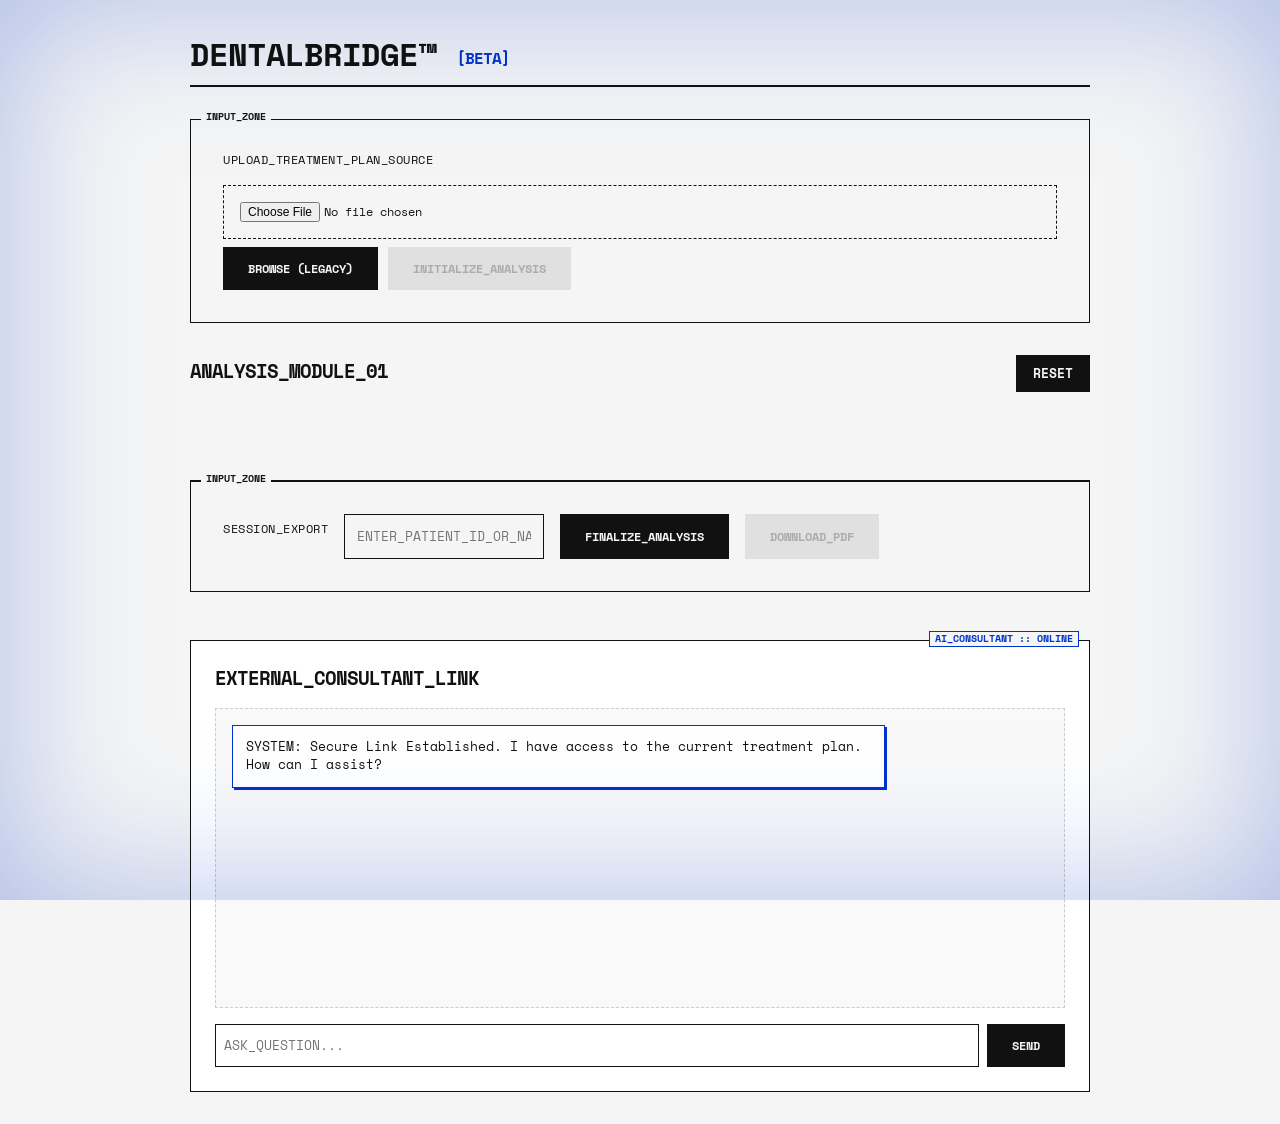
==== DentalBridge/frontend/analyzer.html @ b05ee3dc "Vercel Deployment Ready: Stateless Refactor" ====
<!DOCTYPE html>
<html lang="en">

<head>
    <meta charset="UTF-8">
    <meta name="viewport" content="width=device-width, initial-scale=1.0">
    <title>DentalBridge // AI Analysis</title>
    <link rel="stylesheet" href="style.css">
</head>

<body>
    <div class="container">
        <header>
            <h1>DentalBridge™ <span
                    style="font-size: 0.5em; vertical-align: middle; color: var(--accent-color);">[BETA]</span></h1>
        </header>

        <section id="upload-section" class="upload-section">
            <p style="margin-bottom: 1rem;">UPLOAD_TREATMENT_PLAN_SOURCE</p>
            <!-- Drop zone logic is handled by wrapper or direct input in this simplified design -->
            <div id="drop-zone">
                <input type="file" id="file-input" accept=".pdf, .jpg, .jpeg, .png, .heic">
            </div>
            <!-- browse-btn and file-name are part of the old logic, we can keep them or simplify. 
                 The new CSS targets input[type=file] directly. 
                 To keep app.js happy, we'll keep the IDs but maybe hide the manual 'browse' button if the input is styled. -->
            <p id="file-name" style="margin: 0.5rem 0; font-size: 0.8rem; color: var(--accent-color);"></p>
            <button id="browse-btn" class="hidden">BROWSE (LEGACY)</button>
            <!-- Hidden because standard input is styled -->
            <button id="analyze-btn" disabled>INITIALIZE_ANALYSIS</button>
        </section>

        <section id="loading-section" class="hidden">
            <div id="terminal-output" class="terminal-loader">
                <!-- JS will inject lines here -->
            </div>
        </section>

        <section id="results-section" class="hidden">
            <div style="display: flex; justify-content: space-between; align-items: baseline; margin-bottom: 2rem;">
                <h2>ANALYSIS_module_01</h2>
                <button id="reset-btn" style="padding: 0.5rem 1rem; font-size: 0.8rem;">RESET</button>
            </div>

            <div id="results-container" class="plan-items">
                <!-- Items will be injected here -->
            </div>

            <div id="save-section" class="upload-section" style="margin-top: 3rem;">
                <p style="margin-bottom: 1rem;">SESSION_EXPORT</p>
                <div style="display: flex; gap: 1rem; flex-wrap: wrap;">
                    <input type="text" id="patient-name" placeholder="ENTER_PATIENT_ID_OR_NAME" style="flex: 1;">
                    <button id="save-btn">FINALIZE_ANALYSIS</button>
                    <button id="download-pdf-btn" disabled>DOWNLOAD_PDF</button>
                </div>
            </div>

            <!-- AI Consultant Chat -->
            <div id="chat-container" class="chat-section hidden">
                <h3>EXTERNAL_CONSULTANT_LINK</h3>
                <div id="chat-history" class="chat-history">
                    <div class="chat-message chat-ai">
                        SYSTEM: Secure Link Established. I have access to the current treatment plan. How can I assist?
                    </div>
                </div>
                <div class="chat-input-area">
                    <input type="text" id="chat-input" placeholder="ASK_QUESTION...">
                    <button id="chat-send-btn">SEND</button>
                </div>
            </div>
        </section>
    </div>

    <!-- Notification Container -->
    <div id="notification-area" class="notification-overlay"></div>

    <script src="app.js"></script>
</body>

</html>
---- DentalBridge/frontend/style.css ----
/* Fashion Brutalist / Neo-Brutalist Design - Inspired by NRF™ */

@import url('https://fonts.googleapis.com/css2?family=Space+Mono:ital,wght@0,400;0,700;1,400&display=swap');

:root {
    --bg-color: #F5F5F5;
    --text-color: #111111;
    --accent-color: #0033CC;
    /* Electric Blue */
    --border-color: #111111;
    --font-main: 'Space Mono', monospace;
}

* {
    box-sizing: border-box;
    margin: 0;
    padding: 0;
}

body {
    font-family: var(--font-main);
    background-color: var(--bg-color);
    color: var(--text-color);
    line-height: 1.4;
    min-height: 100vh;
    padding: 2rem;
    position: relative;
    overflow-x: hidden;
}

/* Vignette Glow Effect */
body::after {
    content: "";
    position: fixed;
    inset: 0;
    box-shadow: inset 0 0 150px var(--accent-color);
    pointer-events: none;
    z-index: 999;
    opacity: 0.3;
    mix-blend-mode: multiply;
}

/* Layout */
.container {
    max-width: 900px;
    margin: 0 auto;
    position: relative;
    z-index: 10;
}

/* Typography */
h1,
h2,
h3 {
    text-transform: uppercase;
    font-weight: 700;
    letter-spacing: -1px;
    margin-bottom: 1rem;
}

h1 {
    font-size: 2rem;
    /* Reduced from 3rem */
    border-bottom: 2px solid var(--text-color);
    padding-bottom: 0.5rem;
    margin-bottom: 2rem;
}

h2 {
    font-size: 1.2rem;
}

p,
label {
    font-size: 0.75rem;
    /* Reduced from 0.9rem */
    text-transform: uppercase;
    letter-spacing: 0.5px;
}

/* Forms & Inputs */
.upload-section {
    border: 1px solid var(--border-color);
    padding: 2rem;
    margin-bottom: 2rem;
    position: relative;
}

.upload-section::before {
    content: "INPUT_ZONE";
    position: absolute;
    top: -10px;
    left: 10px;
    background: var(--bg-color);
    padding: 0 5px;
    font-size: 0.6rem;
    /* Micro label */
    font-weight: bold;
}

input[type="file"] {
    display: block;
    width: 100%;
    padding: 1rem;
    border: 1px dashed var(--border-color);
    margin-bottom: 0.5rem;
    cursor: pointer;
    font-family: var(--font-main);
    font-size: 0.75rem;
    /* Reduced */
}

input[type="text"] {
    width: 100%;
    padding: 0.75rem;
    border: 1px solid var(--border-color);
    background: transparent;
    font-family: var(--font-main);
    font-size: 0.8rem;
    /* Reduced */
    color: var(--text-color);
    outline: none;
    border-radius: 0;
}

input[type="text"]:focus {
    background: #fff;
    border-color: var(--accent-color);
}

/* Buttons */
button {
    background: var(--text-color);
    color: var(--bg-color);
    border: 1px solid var(--text-color);
    padding: 0.75rem 1.5rem;
    /* Smaller padding */
    font-family: var(--font-main);
    text-transform: uppercase;
    font-weight: bold;
    cursor: pointer;
    transition: all 0.2s ease;
    border-radius: 0;
    /* Sharp edges */
    font-size: 0.75rem;
    /* Reduced from 0.9rem */
    display: inline-block;
}

button:hover {
    background: var(--accent-color);
    border-color: var(--accent-color);
    color: #fff;
}

button:disabled {
    opacity: 0.5;
    cursor: not-allowed;
    background: #ccc;
    border-color: #ccc;
    color: #666;
}

/* Results Display */
#result-section {
    display: grid;
    gap: 2rem;
}

.plan-items {
    display: grid;
    grid-template-columns: 1fr;
    gap: 1rem;
    margin-bottom: 2rem;
}

/* Item Card */
.treatment-item {
    border: 1px solid var(--border-color);
    padding: 1.5rem;
    background: #fff;
    position: relative;
    transition: transform 0.2s;
}

.treatment-item:hover {
    transform: translate(-3px, -3px);
    box-shadow: 3px 3px 0px var(--accent-color);
}

.item-header {
    display: flex;
    justify-content: space-between;
    align-items: flex-start;
    margin-bottom: 1rem;
    border-bottom: 1px solid #eee;
    padding-bottom: 0.5rem;
}

.item-title {
    font-weight: bold;
    font-size: 0.9rem;
    /* Reduced */
}

.item-code {
    font-size: 0.6rem;
    /* Reduced */
    color: #666;
    margin-top: 0.2rem;
}

.item-price {
    font-weight: bold;
    color: var(--accent-color);
    font-size: 0.9rem;
}

.item-explanation {
    font-size: 0.8rem;
    /* Reduced from 0.9rem */
    color: #444;
    margin-bottom: 1rem;
    text-transform: none;
    /* Keep reading text normal case for readability */
}

.urgency-badge {
    display: inline-block;
    padding: 0.3rem 0.6rem;
    background: #000;
    color: #fff;
    font-size: 0.7rem;
    text-transform: uppercase;
}

.urgency-High {
    background: #ff3333;
}

.urgency-Medium {
    background: #ffaa00;
    color: #000;
}

.urgency-Low {
    background: #33cc33;
}

/* Save Plan Section */
#save-section {
    border-top: 2px solid var(--text-color);
    padding-top: 2rem;
    display: flex;
    gap: 1rem;
    align-items: center;
    flex-wrap: wrap;
}

#patient-name {
    flex: 1;
    min-width: 200px;
}

/* Utility */
[hidden] {
    display: none !important;
}

.loading {
    text-align: center;
    padding: 2rem;
    font-style: italic;
    color: var(--accent-color);
    animation: blink 1s infinite;
}

@keyframes blink {
    0% {
        opacity: 0.5;
    }

    50% {
        opacity: 1;
    }

    100% {
        opacity: 0.5;
    }
}
/* Chat Section */
.chat-section {
    margin-top: 3rem;
    border: 1px solid var(--border-color);
    padding: 1.5rem;
    background: #fff;
    position: relative;
    display: flex;
    flex-direction: column;
}

.chat-section::before {
    content: "AI_CONSULTANT :: ONLINE";
    position: absolute;
    top: -10px;
    right: 10px;
    background: var(--bg-color);
    padding: 0 5px;
    font-size: 0.6rem;
    font-weight: bold;
    color: var(--accent-color);
    border: 1px solid var(--accent-color);
}

.chat-history {
    height: 300px;
    overflow-y: auto;
    border: 1px dashed #ccc;
    padding: 1rem;
    margin-bottom: 1rem;
    background: #f9f9f9;
    font-size: 0.8rem;
    display: flex;
    flex-direction: column;
    gap: 0.8rem;
}

.chat-message {
    padding: 0.8rem;
    max-width: 80%;
    position: relative;
    word-wrap: break-word;
}

.chat-user {
    align-self: flex-end;
    background: var(--text-color);
    color: var(--bg-color);
    border: 1px solid var(--text-color);
}

.chat-ai {
    align-self: flex-start;
    background: #fff;
    border: 1px solid var(--accent-color);
    color: var(--text-color);
    box-shadow: 2px 2px 0 var(--accent-color);
}

.chat-input-area {
    display: flex;
    gap: 0.5rem;
}

#chat-input {
    flex: 1;
    border: 1px solid var(--text-color);
    padding: 0.5rem;
    font-family: var(--font-main);
}
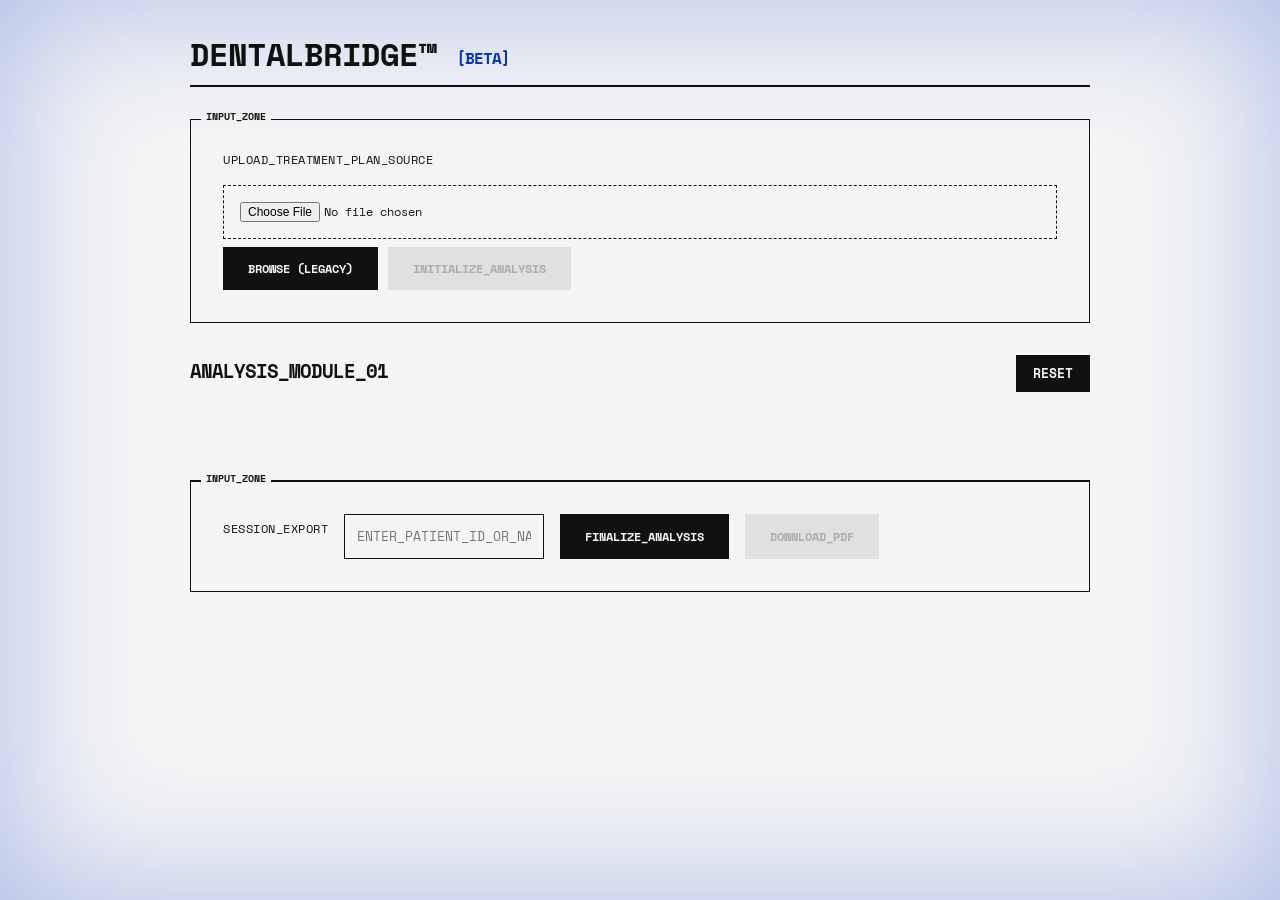
==== commit 599d0dc3: "Adding final version" ====
--- a/DentalBridge/frontend/analyzer.html
+++ b/DentalBridge/frontend/analyzer.html
@@ -55,19 +55,7 @@
                 </div>
             </div>
 
-            <!-- AI Consultant Chat -->
-            <div id="chat-container" class="chat-section hidden">
-                <h3>EXTERNAL_CONSULTANT_LINK</h3>
-                <div id="chat-history" class="chat-history">
-                    <div class="chat-message chat-ai">
-                        SYSTEM: Secure Link Established. I have access to the current treatment plan. How can I assist?
-                    </div>
-                </div>
-                <div class="chat-input-area">
-                    <input type="text" id="chat-input" placeholder="ASK_QUESTION...">
-                    <button id="chat-send-btn">SEND</button>
-                </div>
-            </div>
+            <!-- AI Consultant Chat REMOVED -->
         </section>
     </div>
 
